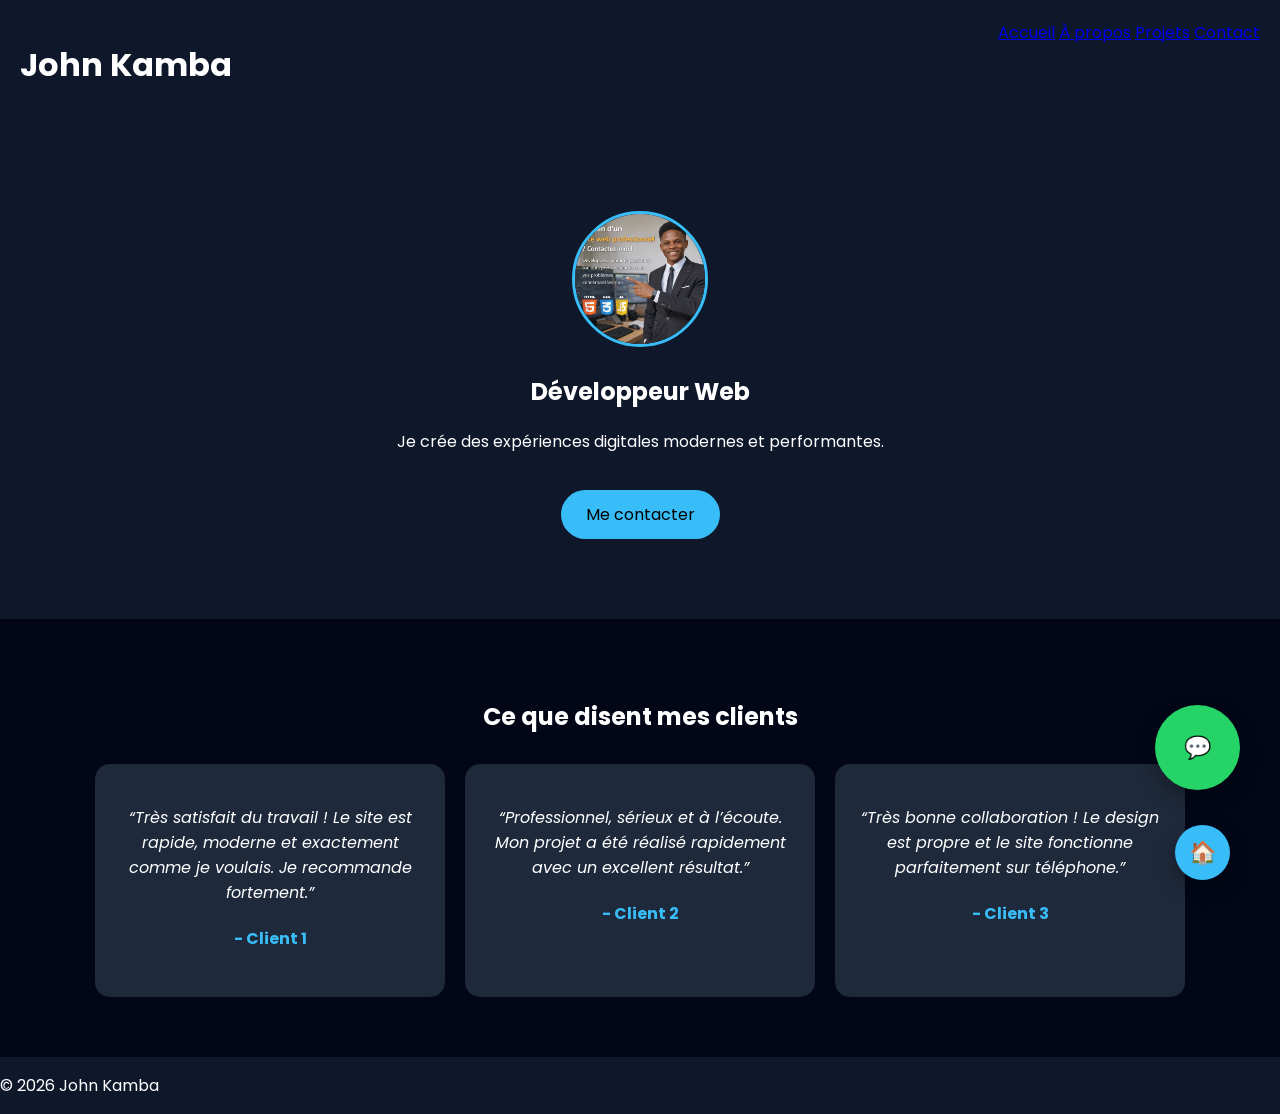
==== index.html @ cb66428f "Add files via upload" ====
<!DOCTYPE html>
<html lang="fr">
<head>
<meta charset="UTF-8">
<meta name="viewport" content="width=device-width, initial-scale=1.0">
<title>John Kamba | Développeur Web</title>
<link rel="stylesheet" href="style.css">

<!-- Google Font -->
<link href="https://fonts.googleapis.com/css2?family=Poppins:wght@300;500;700&display=swap" rel="stylesheet">
</head>

<body>

<header>
  <h1>John Kamba</h1>
  <nav>
    <a href="index.html">Accueil</a>
    <a href="about.html">À propos</a>
    <a href="projects.html">Projets</a>
    <a href="contact.html">Contact</a>
  </nav>
</header>

<section class="hero fade-in">
  <img src="cadet.png" class="profile-img">
  
  <h2>Développeur Web</h2>
  <p>Je crée des expériences digitales modernes et performantes.</p>

  <a href="contact.html" class="btn">Me contacter</a>
</section>

<section class="testimonials">

  <h2>Ce que disent mes clients</h2>

  <div class="testimonials-container">

    <div class="testimonial-card">
      <p>
        “Très satisfait du travail ! Le site est rapide, moderne et exactement
        comme je voulais. Je recommande fortement.”
      </p>
      <h4>- Client 1</h4>
    </div>

    <div class="testimonial-card">
      <p>
        “Professionnel, sérieux et à l’écoute. Mon projet a été réalisé rapidement
        avec un excellent résultat.”
      </p>
      <h4>- Client 2</h4>
    </div>

    <div class="testimonial-card">
      <p>
        “Très bonne collaboration ! Le design est propre et le site fonctionne
        parfaitement sur téléphone.”
      </p>
      <h4>- Client 3</h4>
    </div>

  </div>

</section>
<footer>
  <p>© 2026 John Kamba</p>
</footer>
<!-- Boutons flottants pro -->
<div class="floating-buttons">

  <!-- WhatsApp -->
  <a href="https://wa.me/243981243547" class="float-btn whatsapp" target="_blank">
    <span>WhatsApp</span>
    💬
  </a>

  <!-- Accueil -->
  <a href="index.html" class="float-btn home">
    <span>Accueil</span>
    🏠
  </a>

</div>
</body>
</html>
---- style.css ----
body {
  margin: 0;
  font-family: 'Poppins', sans-serif;
  background: #0f172a;
  color: white;
}

/* HEADER */
header {
  display: flex;
  justify-content: space-between;
  padding: 20px;
}

/* HERO */
.hero {
  text-align: center;
  padding: 80px 20px;
}

.profile-img {
  width: 130px;
  border-radius: 50%;
  border: 3px solid #38bdf8;
}

/* BOUTON */
.btn {
  display: inline-block;
  margin-top: 20px;
  padding: 12px 25px;
  background: #38bdf8;
  color: black;
  border-radius: 30px;
  text-decoration: none;
  transition: 0.3s;
}

.btn:hover {
  transform: scale(1.1);
}

/* PROJECTS */
.projects {
  display: flex;
  gap: 20px;
  padding: 40px;
  flex-wrap: wrap;
}

.card {
  background: #1e293b;
  padding: 15px;
  border-radius: 15px;
  transition: 0.3s;
}

.card:hover {
  transform: translateY(-10px);
}

/* FORM */
input, textarea {
  width: 100%;
  padding: 10px;
  margin: 10px 0;
  border-radius: 10px;
  border: none;
}

/* WHATSAPP FLOAT */
.whatsapp {
  position: fixed;
  bottom: 20px;
  right: 20px;
  background: #25D366;
  color: white;
  font-size: 25px;
  padding: 15px;
  border-radius: 50%;
  text-decoration: none;
}

/* ANIMATION */
.fade-in {
  animation: fadeIn 1.5s ease-in;
}

@keyframes fadeIn {
  from {
    opacity: 0;
    transform: translateY(20px);
  }
  to {
    opacity: 1;
    transform: translateY(0);
  }
}

/* RESPONSIVE */
@media (max-width: 768px) {
  .projects {
    flex-direction: column;
  }
}
/* CONTENEUR */
.floating-buttons {
  position: fixed;
  bottom: 20px;
  right: 20px;
  display: flex;
  flex-direction: column;
  gap: 15px;
  z-index: 1000;
}

/* BOUTONS */
.float-btn {
  position: relative;
  display: flex;
  align-items: center;
  justify-content: center;
  width: 55px;
  height: 55px;
  border-radius: 50%;
  color: white;
  font-size: 22px;
  text-decoration: none;
  box-shadow: 0 8px 20px rgba(0,0,0,0.3);
  transition: all 0.3s ease;
}

/* WhatsApp */
.float-btn.whatsapp {
  background: #25D366;
}

/* Accueil */
.float-btn.home {
  background: #38bdf8;
  color: black;
}

/* HOVER ANIMATION */
.float-btn:hover {
  transform: translateY(-5px) scale(1.1);
}

/* TOOLTIP (texte caché) */
.float-btn span {
  position: absolute;
  right: 70px;
  background: #111;
  color: white;
  padding: 6px 10px;
  border-radius: 6px;
  font-size: 12px;
  opacity: 0;
  white-space: nowrap;
  transition: 0.3s;
}

/* Affichage au survol */
.float-btn:hover span {
  opacity: 1;
  transform: translateX(-5px);
}

/* CONTAINER */
.projects-container {
  padding: 50px 20px;
  text-align: center;
}

/* GRID */
.projects-grid {
  display: grid;
  grid-template-columns: repeat(auto-fit, minmax(250px, 1fr));
  gap: 25px;
  margin-top: 30px;
}

/* CARD */
.project-card {
  position: relative;
  border-radius: 15px;
  overflow: hidden;
  cursor: pointer;
}

/* IMAGE */
.project-card img {
  width: 100%;
  height: 250px;
  object-fit: cover;
}

/* OVERLAY */
.overlay {
  position: absolute;
  top: 0;
  left: 0;
  background: rgba(0,0,0,0.7);
  width: 100%;
  height: 100%;
  opacity: 0;
  color: white;
  display: flex;
  flex-direction: column;
  justify-content: center;
  align-items: center;
  transition: 0.4s;
}

/* HOVER */
.project-card:hover .overlay {
  opacity: 1;
}

/* TEXTE */
.overlay h3 {
  margin-bottom: 10px;
}

.overlay p {
  margin-bottom: 15px;
}
/* ABOUT SECTION */
.about-container {
  display: flex;
  align-items: center;
  justify-content: center;
  gap: 50px;
  padding: 60px 20px;
  flex-wrap: wrap;
}

.about-img img {
  width: 300px;
  border-radius: 20px;
  box-shadow: 0 10px 30px rgba(0,0,0,0.3);
}

.about-text {
  max-width: 500px;
}

.about-text h2 {
  margin-bottom: 15px;
}

.about-text p {
  margin-bottom: 15px;
  line-height: 1.6;
}

/* SERVICES */
.services {
  display: flex;
  gap: 20px;
  padding: 40px;
  justify-content: center;
  flex-wrap: wrap;
}

.service-card {
  background: #1e293b;
  padding: 25px;
  border-radius: 15px;
  width: 250px;
  text-align: center;
  transition: 0.3s;
}

.service-card:hover {
  transform: translateY(-10px);
}
/* SECTION */
.testimonials {
  padding: 60px 20px;
  text-align: center;
  background: #020617;
}

.testimonials h2 {
  margin-bottom: 30px;
}

/* CONTAINER */
.testimonials-container {
  display: flex;
  gap: 20px;
  justify-content: center;
  flex-wrap: wrap;
}

/* CARD */
.testimonial-card {
  background: #1e293b;
  padding: 25px;
  border-radius: 15px;
  max-width: 300px;
  transition: 0.3s;
  position: relative;
}

/* HOVER */
.testimonial-card:hover {
  transform: translateY(-10px);
}

/* TEXTE */
.testimonial-card p {
  font-style: italic;
  margin-bottom: 15px;
}

/* NOM */
.testimonial-card h4 {
  color: #38bdf8;
}
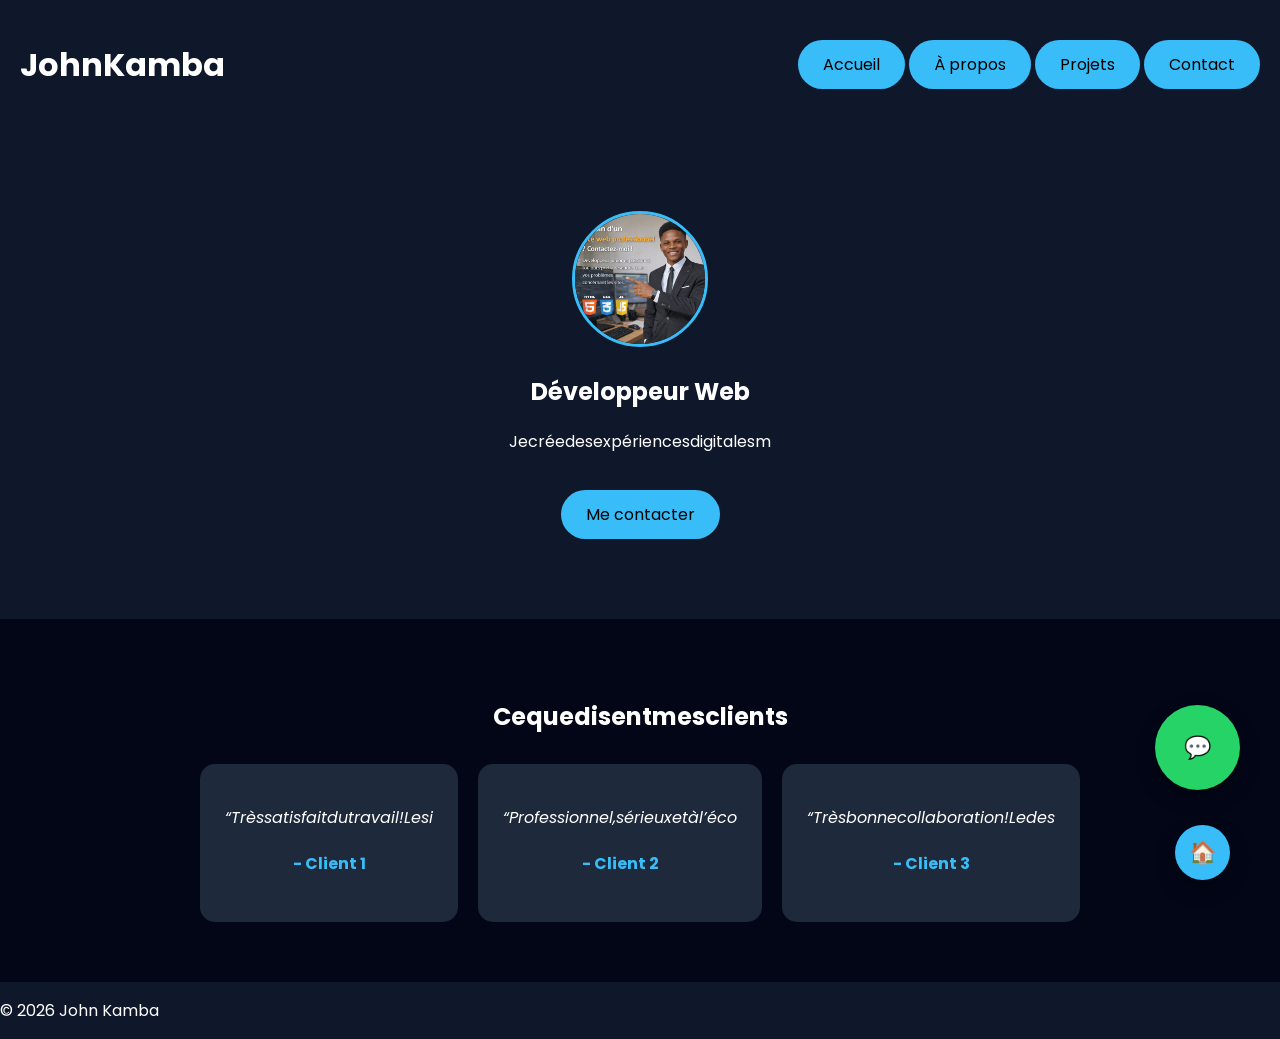
==== commit bf05c9fd: "Update index.html" ====
--- a/index.html
+++ b/index.html
@@ -13,12 +13,12 @@
 <body>
 
 <header>
-  <h1>John Kamba</h1>
+  <h1 class="typing">John Kamba</h1>
   <nav>
-    <a href="index.html">Accueil</a>
-    <a href="about.html">À propos</a>
-    <a href="projects.html">Projets</a>
-    <a href="contact.html">Contact</a>
+    <a href="index.html" class="btn">Accueil</a>
+    <a href="about.html" class="btn">À propos</a>
+    <a href="projects.html" class="btn">Projets</a>
+    <a href="contact.html" class="btn">Contact</a>
   </nav>
 </header>
 
@@ -26,19 +26,19 @@
   <img src="cadet.png" class="profile-img">
   
   <h2>Développeur Web</h2>
-  <p>Je crée des expériences digitales modernes et performantes.</p>
+  <p class="typing">Je crée des expériences digitales modernes et performantes.</p>
 
   <a href="contact.html" class="btn">Me contacter</a>
 </section>
 
 <section class="testimonials">
 
-  <h2>Ce que disent mes clients</h2>
+  <h2 class="typing">Ce que disent mes clients</h2>
 
   <div class="testimonials-container">
 
     <div class="testimonial-card">
-      <p>
+      <p class="typing">
         “Très satisfait du travail ! Le site est rapide, moderne et exactement
         comme je voulais. Je recommande fortement.”
       </p>
@@ -46,7 +46,7 @@
     </div>
 
     <div class="testimonial-card">
-      <p>
+      <p class="typing">
         “Professionnel, sérieux et à l’écoute. Mon projet a été réalisé rapidement
         avec un excellent résultat.”
       </p>
@@ -54,7 +54,7 @@
     </div>
 
     <div class="testimonial-card">
-      <p>
+      <p class="typing">
         “Très bonne collaboration ! Le design est propre et le site fonctionne
         parfaitement sur téléphone.”
       </p>
@@ -81,7 +81,27 @@
     <span>Accueil</span>
     🏠
   </a>
+  <script>
+const texts = document.querySelectorAll(".typing");
+
+texts.forEach((el) => {
+  const text = el.innerText;
+  el.innerText = "";
+  let i = 0;
+
+  function type() {
+    if (i < text.length) {
+      el.innerText += text.charAt(i);
+      i++;
+      setTimeout(type, 40); // vitesse (plus petit = plus rapide)
+    }
+  }
+
+  type();
+});
+</script>
+
 
 </div>
 </body>
-</html>+</html>
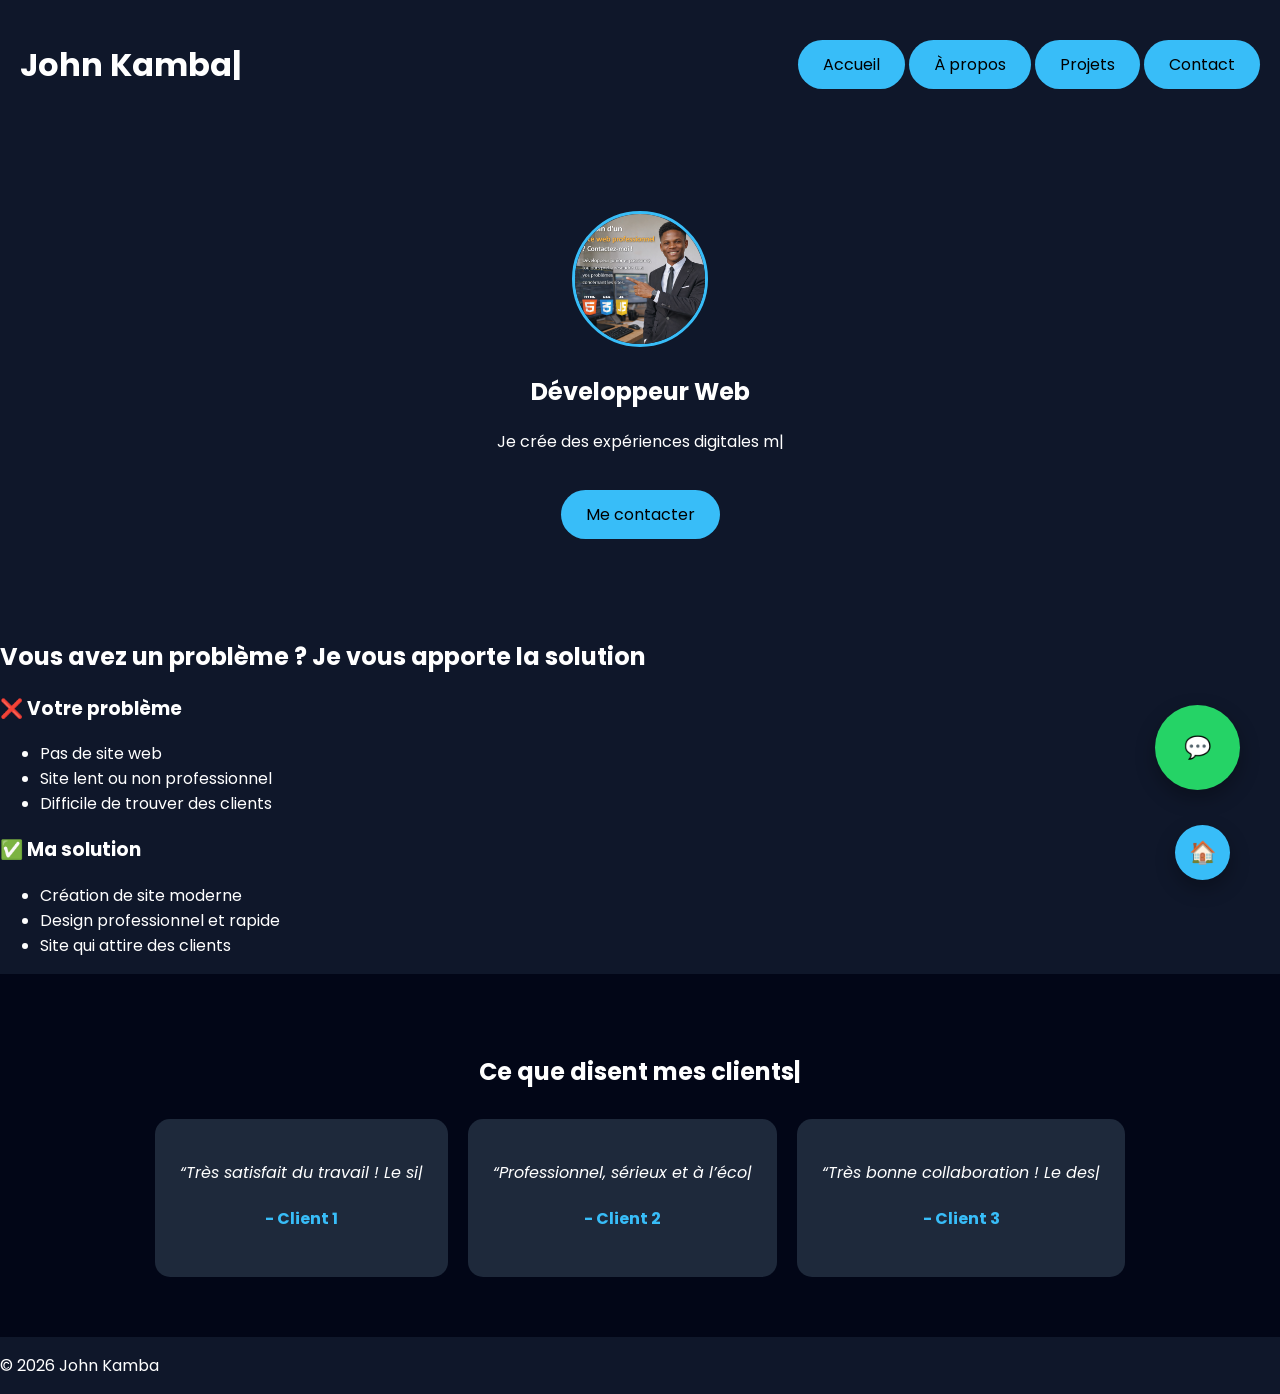
==== commit fc437b3e: "Update index.html" ====
--- a/index.html
+++ b/index.html
@@ -30,6 +30,34 @@
 
   <a href="contact.html" class="btn">Me contacter</a>
 </section>
+<section class="problem-solution">
+
+  <h2>Vous avez un problème ? Je vous apporte la solution</h2>
+
+  <div class="ps-container">
+
+    <div class="ps-box">
+      <h3>❌ Votre problème</h3>
+      <ul>
+        <li>Pas de site web</li>
+        <li>Site lent ou non professionnel</li>
+        <li>Difficile de trouver des clients</li>
+      </ul>
+    </div>
+
+    <div class="ps-box">
+      <h3>✅ Ma solution</h3>
+      <ul>
+        <li>Création de site moderne</li>
+        <li>Design professionnel et rapide</li>
+        <li>Site qui attire des clients</li>
+      </ul>
+    </div>
+
+  </div>
+
+</section>
+  
 
 <section class="testimonials">
 
--- a/style.css
+++ b/style.css
@@ -318,4 +318,13 @@
 /* NOM */
 .testimonial-card h4 {
   color: #38bdf8;
-}+}
+.typing::after {
+  content: "|";
+  animation: blink 1s infinite;
+}
+
+@keyframes blink {
+  0%, 50%, 100% { opacity: 1; }
+  25%, 75% { opacity: 0; }
+}
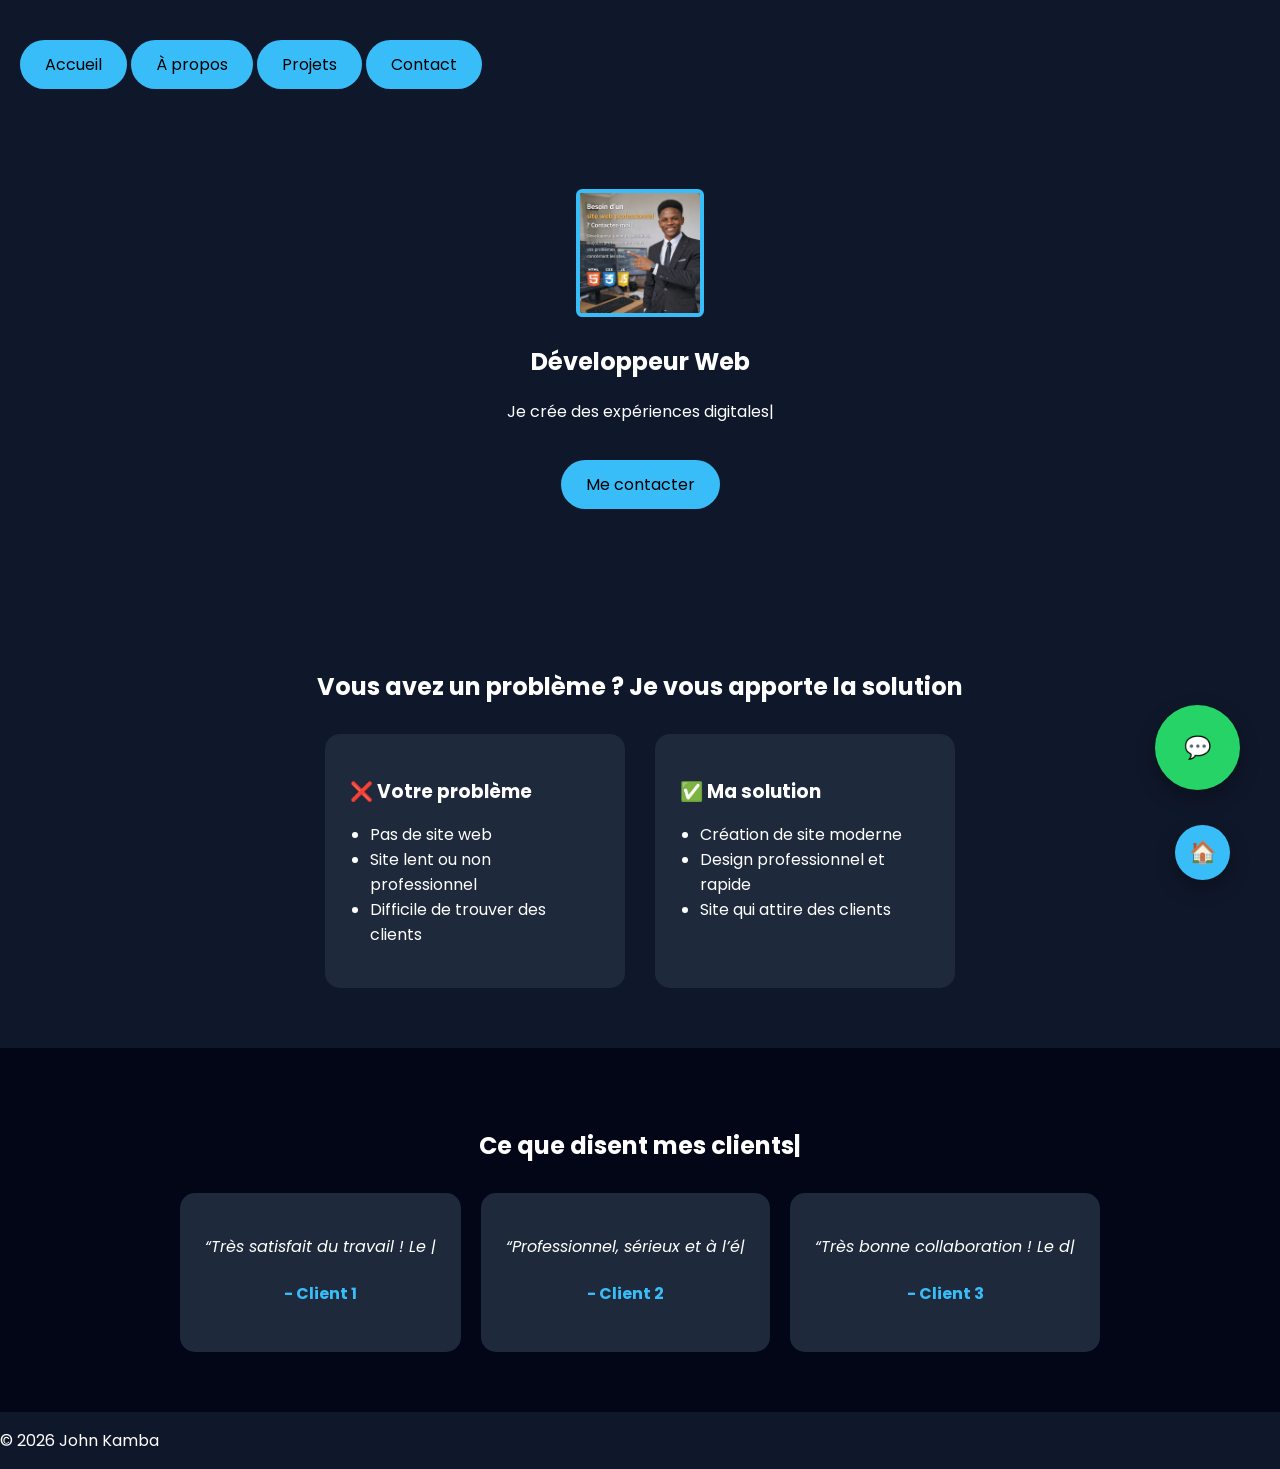
==== commit 84fc8356: "Update index.html" ====
--- a/index.html
+++ b/index.html
@@ -13,7 +13,7 @@
 <body>
 
 <header>
-  <h1 class="typing">John Kamba</h1>
+  
   <nav>
     <a href="index.html" class="btn">Accueil</a>
     <a href="about.html" class="btn">À propos</a>
--- a/style.css
+++ b/style.css
@@ -19,9 +19,9 @@
 }
 
 .profile-img {
-  width: 130px;
-  border-radius: 50%;
-  border: 3px solid #38bdf8;
+  width: 120px;
+  border-radius: 5%;
+  border: 4px solid #38bdf8;
 }
 
 /* BOUTON */
@@ -328,3 +328,31 @@
   0%, 50%, 100% { opacity: 1; }
   25%, 75% { opacity: 0; }
 }
+.problem-solution {
+  padding: 60px 20px;
+  text-align: center;
+}
+
+.ps-container {
+  display: flex;
+  justify-content: center;
+  gap: 30px;
+  margin-top: 30px;
+  flex-wrap: wrap;
+}
+
+.ps-box {
+  background: #1e293b;
+  padding: 25px;
+  border-radius: 15px;
+  width: 250px;
+  text-align: left;
+}
+
+.ps-box h3 {
+  margin-bottom: 10px;
+}
+
+.ps-box ul {
+  padding-left: 20px;
+}
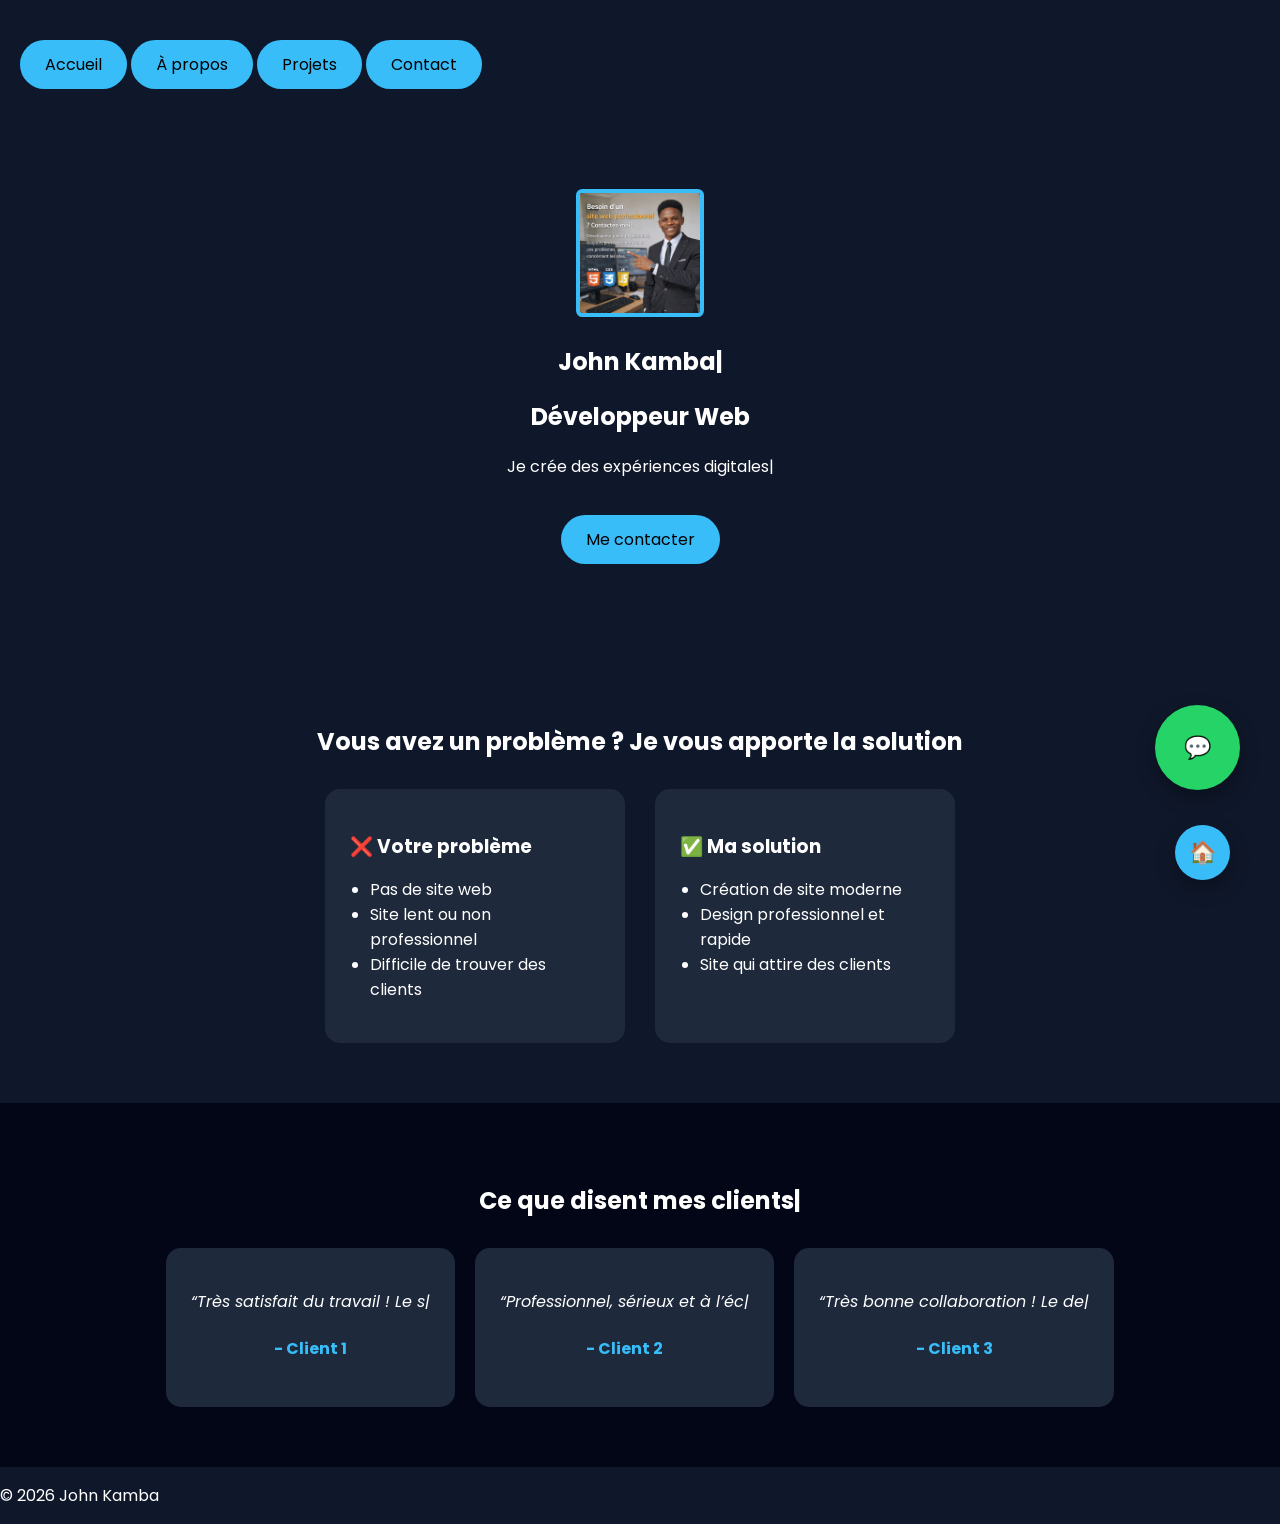
==== commit b7ecc637: "Update index.html" ====
--- a/index.html
+++ b/index.html
@@ -24,6 +24,7 @@
 
 <section class="hero fade-in">
   <img src="cadet.png" class="profile-img">
+  <h1 class="typing">John Kamba</h1>
   
   <h2>Développeur Web</h2>
   <p class="typing">Je crée des expériences digitales modernes et performantes.</p>
